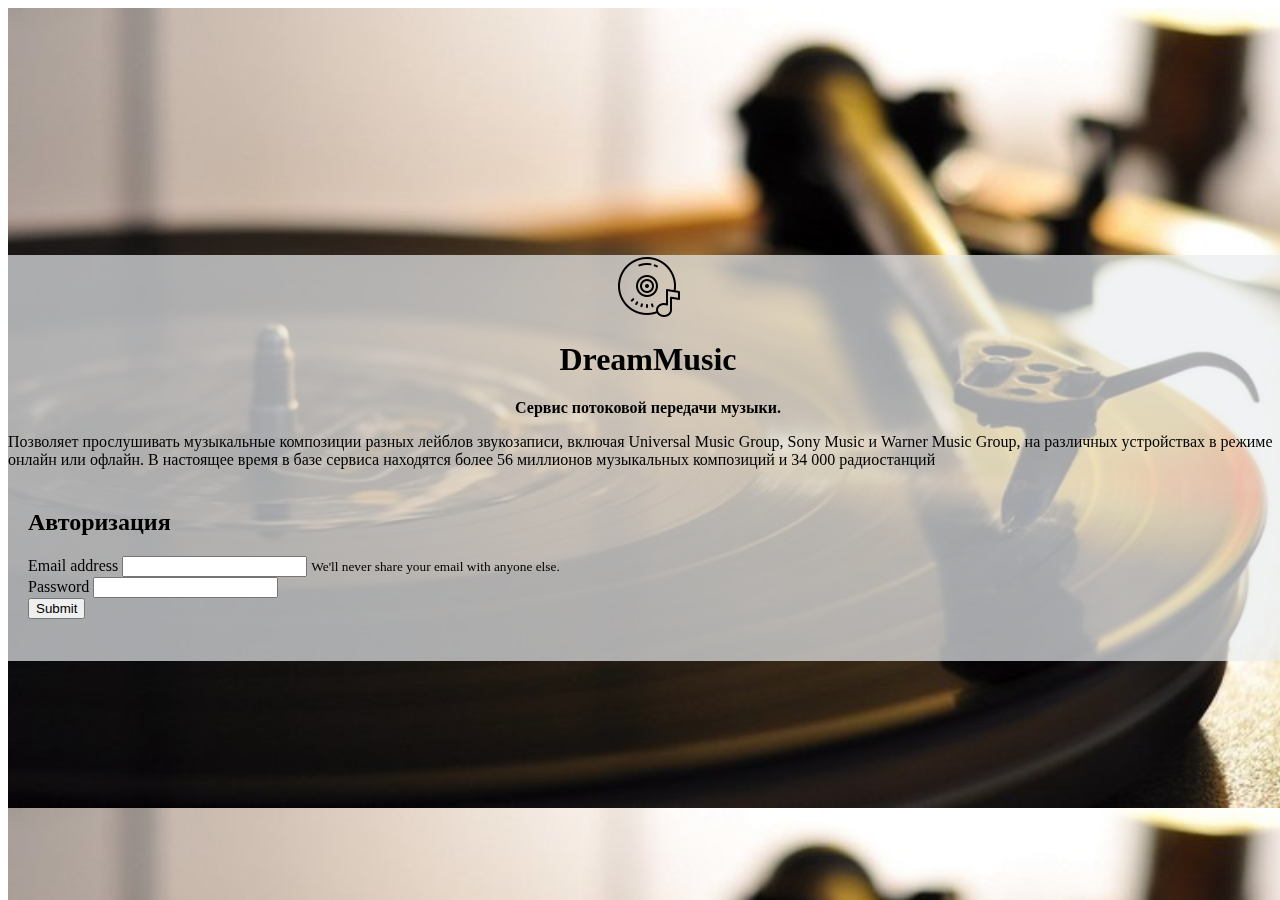
==== index.html @ 1d488f54 "Add files via upload" ====
<!doctype html>
<html lang="en">
<head>
    <!-- Required meta tags -->
    <meta charset="utf-8">
    <meta name="viewport" content="width=device-width, initial-scale=1, shrink-to-fit=no">

    <!-- Bootstrap CSS -->
    <link rel="stylesheet" href="https://stackpath.bootstrapcdn.com/bootstrap/4.5.0/css/bootstrap.min.css" integrity="sha384-9aIt2nRpC12Uk9gS9baDl411NQApFmC26EwAOH8WgZl5MYYxFfc+NcPb1dKGj7Sk" crossorigin="anonymous">
    <link rel="stylesheet" href="https://stackpath.bootstrapcdn.com/font-awesome/4.7.0/css/font-awesome.min.css">
    <link rel="stylesheet" href="styles/style.css">

    <title>DreamMusic</title>
</head>
<body>
<div class="login-content">
    <div class="login-block">
        <div class="container">
            <div class="row">
                <div class="col-lg-8"..>
                    <div class="login-info">
                    <div class="jumbotron jumbotron-fluid">
                        <div class="container logo">
                            <img src="img/icons8-пластинка-64.png" alt="logo">
                            <h1 class="display-4">DreamMusic</h1>
                            <p class="lead">Сервис потоковой передачи музыки.</p>
                            <span>
                                Позволяет прослушивать музыкальные композиции разных лейблов звукозаписи, включая Universal Music Group, Sony                                    Music и Warner Music Group, на различных устройствах в режиме онлайн или офлайн. В настоящее время в базе сервиса                                находятся более 56 миллионов музыкальных композиций и 34 000 радиостанций
                            </span>
                        </div>
                    </div>
                    </div>
                </div>
                <div class="col-lg-4">
                    <form class="login-form">
                        <h2>Авторизация</h2>
                        <div class="form-group ">
                            <label for="exampleInputEmail1">Email address</label>
                            <input type="email" class="form-control" id="exampleInputEmail1" aria-describedby="emailHelp">
                            <small id="emailHelp" class="form-text text-muted">We'll never share your email with anyone else.</small>
                        </div>
                        <div class="form-group">
                            <label for="exampleInputPassword1">Password</label>
                            <input type="password" class="form-control" id="exampleInputPassword1">
                        </div>
                        <button type="submit" class="btn btn-primary">Submit</button>
                    </form>
                </div>
            </div>
        </div>
    </div>
</div>

<!-- Optional JavaScript -->
<!-- jQuery first, then Popper.js, then Bootstrap JS -->
<script src="https://code.jquery.com/jquery-3.5.1.slim.min.js" integrity="sha384-DfXdz2htPH0lsSSs5nCTpuj/zy4C+OGpamoFVy38MVBnE+IbbVYUew+OrCXaRkfj" crossorigin="anonymous"></script>
<script src="https://cdn.jsdelivr.net/npm/popper.js@1.16.0/dist/umd/popper.min.js" integrity="sha384-Q6E9RHvbIyZFJoft+2mJbHaEWldlvI9IOYy5n3zV9zzTtmI3UksdQRVvoxMfooAo" crossorigin="anonymous"></script>
<script src="https://stackpath.bootstrapcdn.com/bootstrap/4.5.0/js/bootstrap.min.js" integrity="sha384-OgVRvuATP1z7JjHLkuOU7Xw704+h835Lr+6QL9UvYjZE3Ipu6Tp75j7Bh/kR0JKI" crossorigin="anonymous"></script>
</body>
</html>
---- styles/style.css ----
.login-content {
    display: table;
    background: url("../img/background.svg");
    width: 100%;
    height: 100%;
    position: fixed;
}

.login-block {
    display: table-cell;
    vertical-align: middle;
}

.logo img {
    display: block;
    margin: 0 auto;

}

.logo h1, p {
    text-align: center;
}

.logo p {
    font-weight: bold;
}

.jumbotron {
    background-color: rgb(233, 236, 239, 0.7);
}

.login-form {
    padding: 20px 20px 42px 20px;
    background-color: rgb(233, 236, 239, 0.7);
}
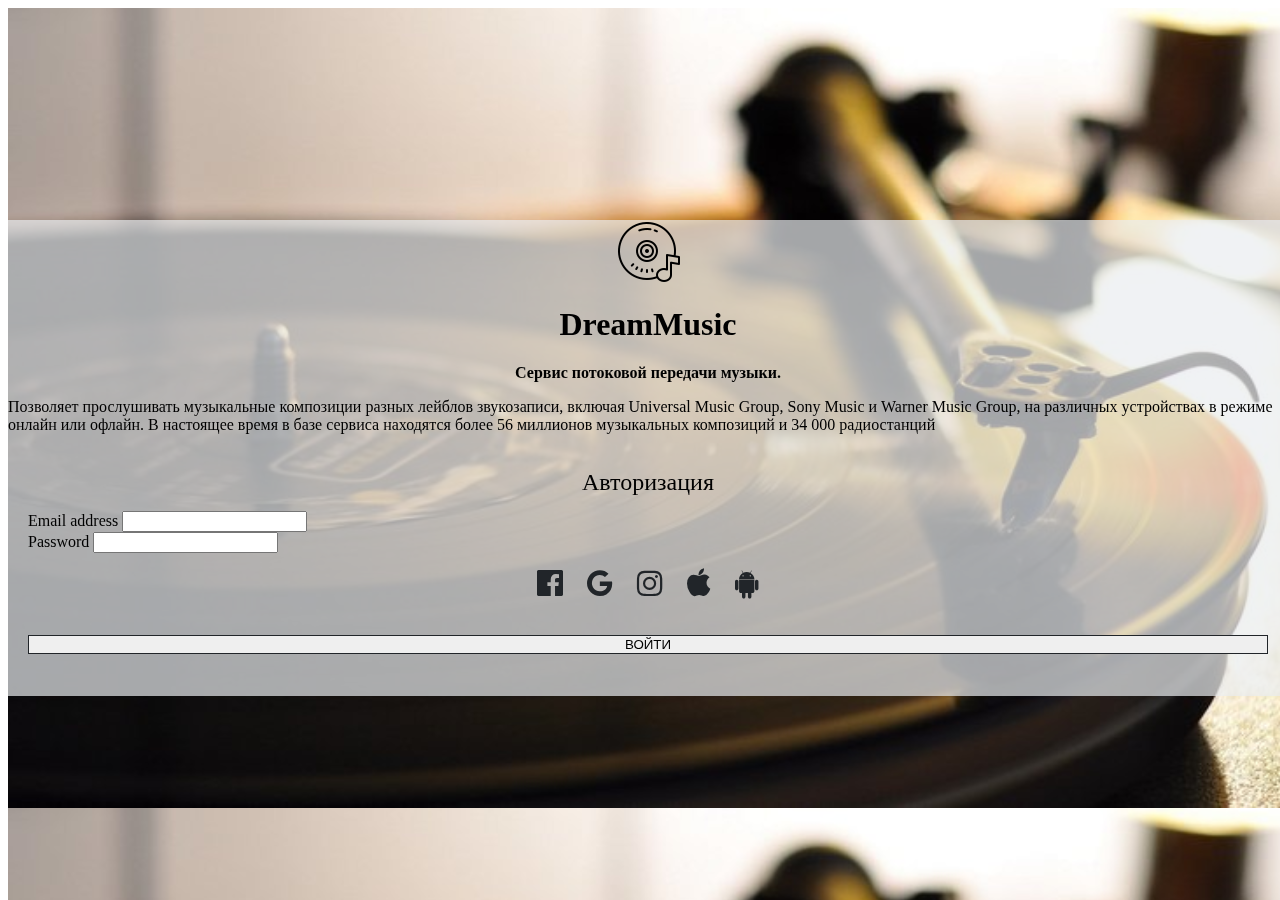
==== commit 195b5920: "Added library(scrol list)" ====
--- a/index.html
+++ b/index.html
@@ -6,7 +6,8 @@
     <meta name="viewport" content="width=device-width, initial-scale=1, shrink-to-fit=no">
 
     <!-- Bootstrap CSS -->
-    <link rel="stylesheet" href="https://stackpath.bootstrapcdn.com/bootstrap/4.5.0/css/bootstrap.min.css" integrity="sha384-9aIt2nRpC12Uk9gS9baDl411NQApFmC26EwAOH8WgZl5MYYxFfc+NcPb1dKGj7Sk" crossorigin="anonymous">
+    <link rel="stylesheet" href="https://stackpath.bootstrapcdn.com/bootstrap/4.5.0/css/bootstrap.min.css"
+          integrity="sha384-9aIt2nRpC12Uk9gS9baDl411NQApFmC26EwAOH8WgZl5MYYxFfc+NcPb1dKGj7Sk" crossorigin="anonymous">
     <link rel="stylesheet" href="https://stackpath.bootstrapcdn.com/font-awesome/4.7.0/css/font-awesome.min.css">
     <link rel="stylesheet" href="styles/style.css">
 
@@ -17,33 +18,41 @@
     <div class="login-block">
         <div class="container">
             <div class="row">
-                <div class="col-lg-8"..>
+                <div class="col-lg-8" ..>
                     <div class="login-info">
-                    <div class="jumbotron jumbotron-fluid">
-                        <div class="container logo">
-                            <img src="img/icons8-пластинка-64.png" alt="logo">
-                            <h1 class="display-4">DreamMusic</h1>
-                            <p class="lead">Сервис потоковой передачи музыки.</p>
-                            <span>
+                        <div class="jumbotron jumbotron-fluid">
+                            <div class="container logo">
+                                <img src="img/icons8-пластинка-64.png" alt="logo">
+                                <h1 class="display-4">DreamMusic</h1>
+                                <p class="lead">Сервис потоковой передачи музыки.</p>
+                                <span>
                                 Позволяет прослушивать музыкальные композиции разных лейблов звукозаписи, включая Universal Music Group, Sony                                    Music и Warner Music Group, на различных устройствах в режиме онлайн или офлайн. В настоящее время в базе сервиса                                находятся более 56 миллионов музыкальных композиций и 34 000 радиостанций
                             </span>
+                            </div>
                         </div>
-                    </div>
                     </div>
                 </div>
                 <div class="col-lg-4">
-                    <form class="login-form">
+                    <form class="login-form" action="home.html">
                         <h2>Авторизация</h2>
                         <div class="form-group ">
                             <label for="exampleInputEmail1">Email address</label>
-                            <input type="email" class="form-control" id="exampleInputEmail1" aria-describedby="emailHelp">
-                            <small id="emailHelp" class="form-text text-muted">We'll never share your email with anyone else.</small>
+                            <input type="email" class="form-control" id="exampleInputEmail1"
+                                   aria-describedby="emailHelp">
+
                         </div>
                         <div class="form-group">
                             <label for="exampleInputPassword1">Password</label>
                             <input type="password" class="form-control" id="exampleInputPassword1">
                         </div>
-                        <button type="submit" class="btn btn-primary">Submit</button>
+                        <div class="social-link">
+                            <i class="fa fa-facebook-official" aria-hidden="true"></i>
+                            <i class="fa fa-google" aria-hidden="true"></i>
+                            <i class="fa fa-instagram" aria-hidden="true"></i>
+                            <i class="fa fa-apple" aria-hidden="true"></i>
+                            <i class="fa fa-android" aria-hidden="true"></i>
+                        </div>
+                        <button type="submit" class="btn">Войти</button>
                     </form>
                 </div>
             </div>
@@ -53,8 +62,14 @@
 
 <!-- Optional JavaScript -->
 <!-- jQuery first, then Popper.js, then Bootstrap JS -->
-<script src="https://code.jquery.com/jquery-3.5.1.slim.min.js" integrity="sha384-DfXdz2htPH0lsSSs5nCTpuj/zy4C+OGpamoFVy38MVBnE+IbbVYUew+OrCXaRkfj" crossorigin="anonymous"></script>
-<script src="https://cdn.jsdelivr.net/npm/popper.js@1.16.0/dist/umd/popper.min.js" integrity="sha384-Q6E9RHvbIyZFJoft+2mJbHaEWldlvI9IOYy5n3zV9zzTtmI3UksdQRVvoxMfooAo" crossorigin="anonymous"></script>
-<script src="https://stackpath.bootstrapcdn.com/bootstrap/4.5.0/js/bootstrap.min.js" integrity="sha384-OgVRvuATP1z7JjHLkuOU7Xw704+h835Lr+6QL9UvYjZE3Ipu6Tp75j7Bh/kR0JKI" crossorigin="anonymous"></script>
+<script src="https://code.jquery.com/jquery-3.5.1.slim.min.js"
+        integrity="sha384-DfXdz2htPH0lsSSs5nCTpuj/zy4C+OGpamoFVy38MVBnE+IbbVYUew+OrCXaRkfj"
+        crossorigin="anonymous"></script>
+<script src="https://cdn.jsdelivr.net/npm/popper.js@1.16.0/dist/umd/popper.min.js"
+        integrity="sha384-Q6E9RHvbIyZFJoft+2mJbHaEWldlvI9IOYy5n3zV9zzTtmI3UksdQRVvoxMfooAo"
+        crossorigin="anonymous"></script>
+<script src="https://stackpath.bootstrapcdn.com/bootstrap/4.5.0/js/bootstrap.min.js"
+        integrity="sha384-OgVRvuATP1z7JjHLkuOU7Xw704+h835Lr+6QL9UvYjZE3Ipu6Tp75j7Bh/kR0JKI"
+        crossorigin="anonymous"></script>
 </body>
 </html>--- a/styles/style.css
+++ b/styles/style.css
@@ -1,3 +1,12 @@
+ul li {
+    list-style-type: none;
+}
+
+a:hover {
+    text-decoration: none;
+}
+
+/*login page*/
 .login-content {
     display: table;
     background: url("../img/background.svg");
@@ -32,4 +41,109 @@
 .login-form {
     padding: 20px 20px 42px 20px;
     background-color: rgb(233, 236, 239, 0.7);
+}
+
+.login-form h2 {
+    text-align: center;
+    margin: 15px 0;
+    font-weight: 400;
+}
+
+.social-link {
+    text-align: center;
+    margin: 15px 0;
+}
+
+.social-link i {
+    margin: 0 10px;
+    font-size: 30px;
+    color: #212529;
+    cursor: pointer;
+}
+
+.login-form .btn {
+    width: 100%;
+    display: block;
+    margin: 37px auto 0 auto;
+    border: 1px solid #212529;
+    border-radius: 0;
+    text-transform: uppercase;
+}
+
+/*home page*/
+.left-panel {
+    margin-top: 25px;
+}
+
+.left-panel ul {
+    margin-top: 15px;
+}
+
+.left-panel li {
+    margin: 10px;
+}
+
+.left-panel a {
+    font-size: 15px;
+    font-weight: bold;
+    color: rgba(25, 25, 25, 0.68);
+}
+
+.left-panel i {
+    margin-right: 10px;
+}
+
+.top-panel {
+    margin-top: 25px;
+    display: flex;
+    align-items: flex-start;
+    flex-wrap: nowrap;
+}
+
+.search {
+    width: 90%;
+}
+
+.search input {
+    width: 95%;
+    padding: 15px;
+    border: none;
+    outline: none;
+    background-color: rgba(233, 236, 239, 0.7);
+}
+
+.content-block{
+margin: 25px 0;
+}
+
+.slick-slide:focus {
+    outline: none;
+}
+
+.slick-prev:before {
+    content: "\f0a8";
+    font-family: "FontAweson";
+    color: black;
+}
+
+.slick-next:before {
+    content:"\f0a9"  ;
+    font-family: "FontAweson";
+    color: black;
+}
+
+.slick-prev{
+    left: 50%;
+    top: -10%;
+}
+.slick-next{
+    right: 7%;
+    top: -5%;
+}
+.slick-slide{
+    text-align: center;
+}
+.slick-slide img {
+    display: block;
+    margin: 0 auto;
 }